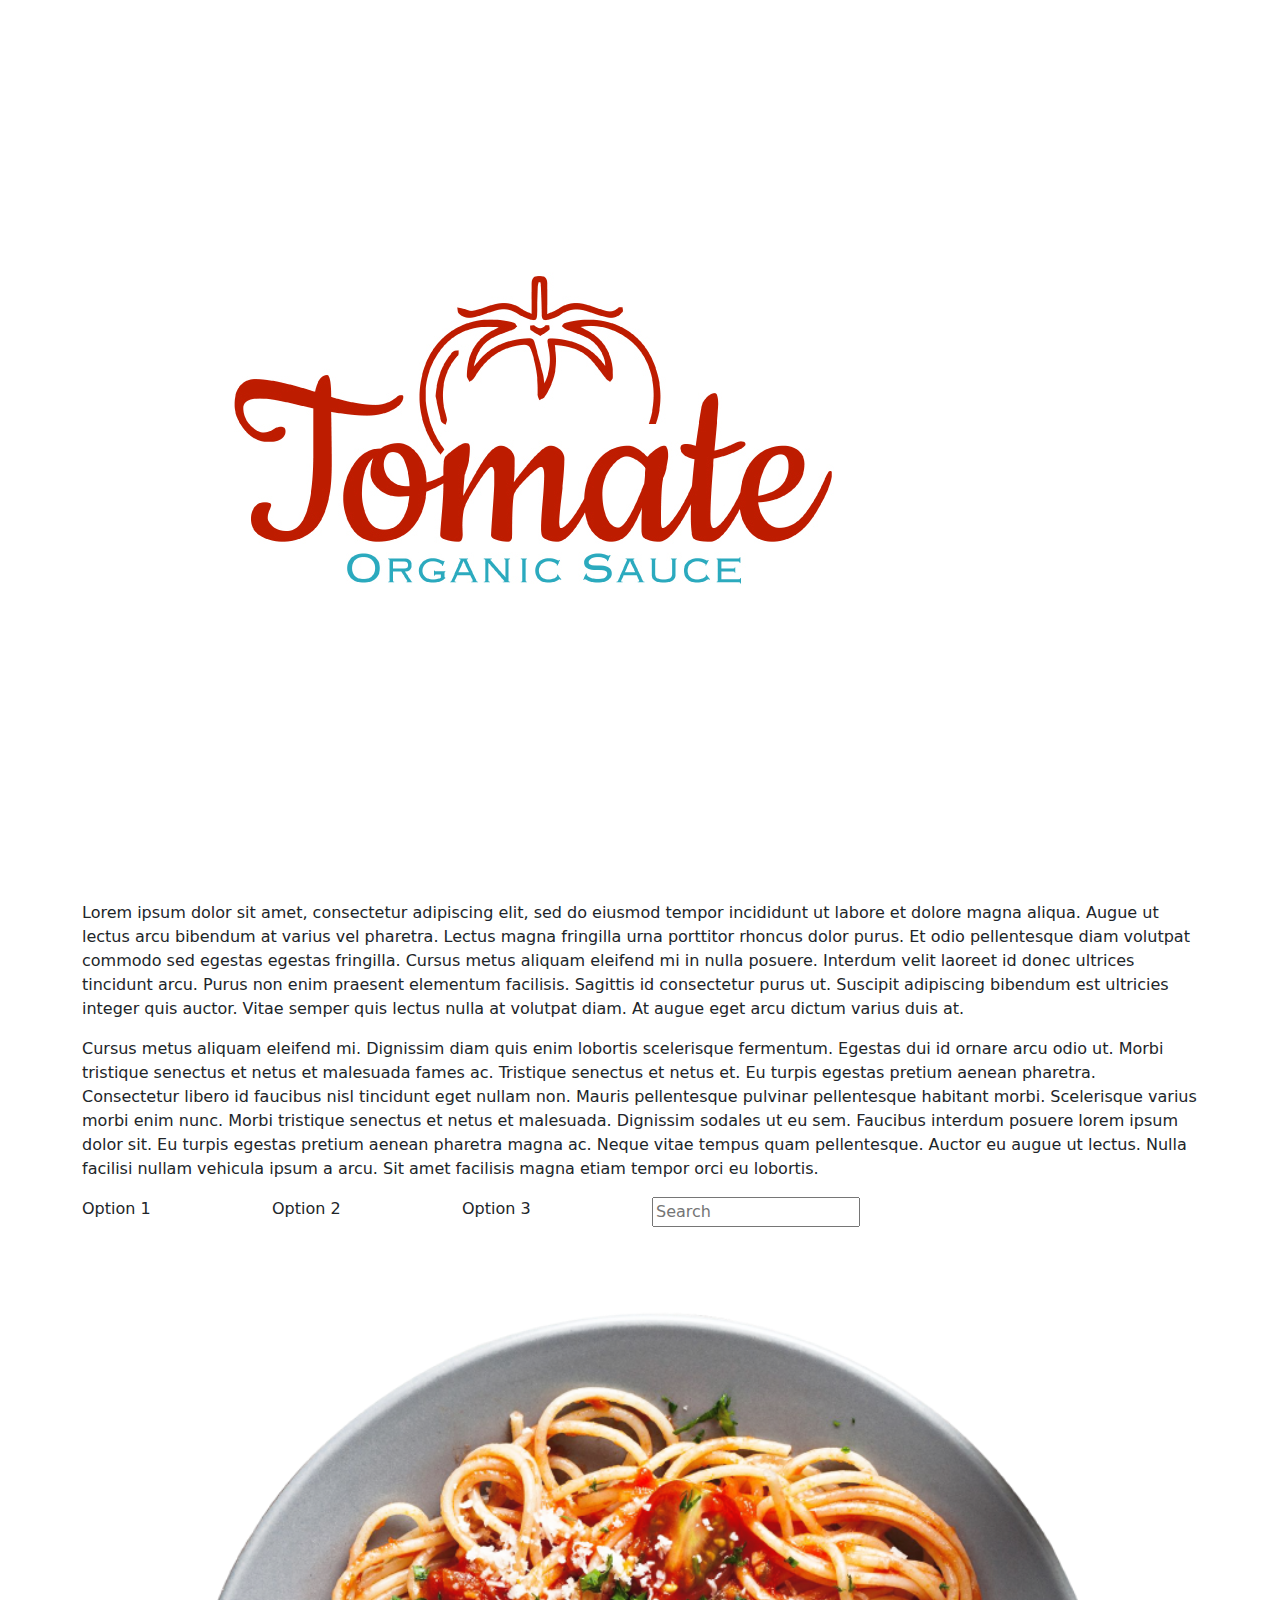
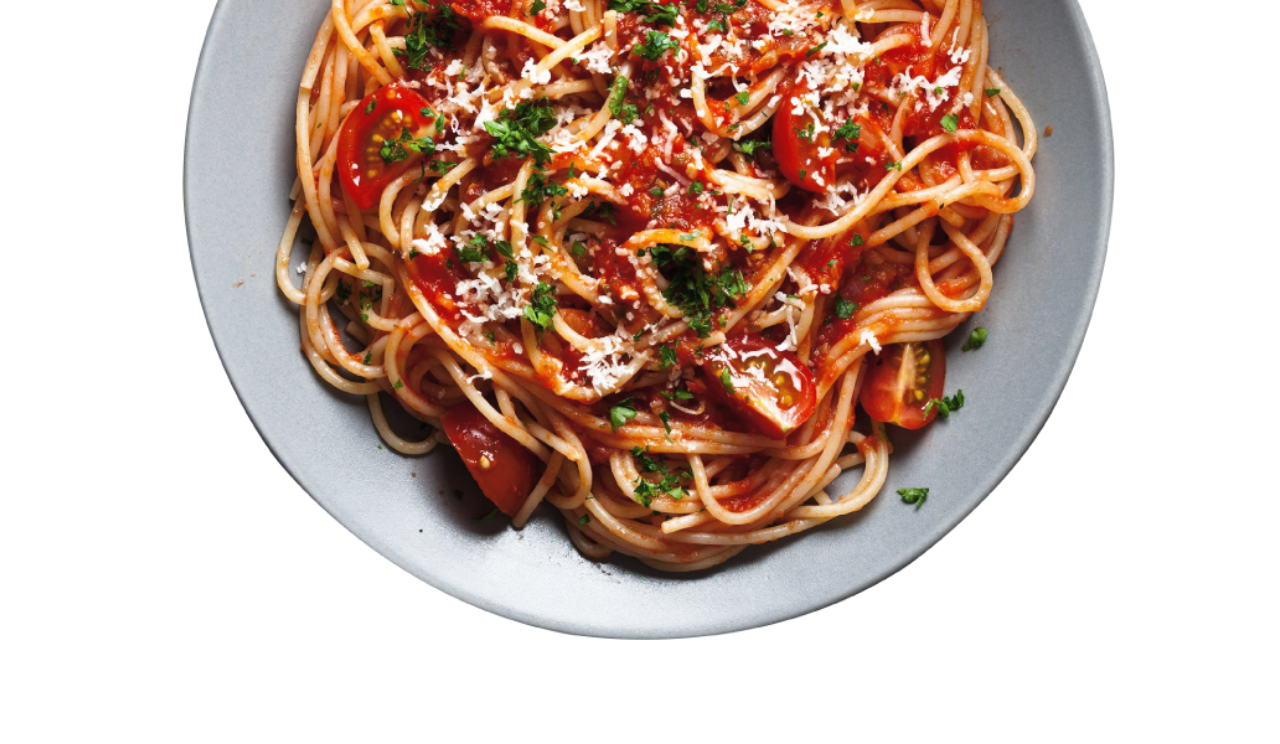
==== readmore.html @ f4eb5060 "AddPageReadMore" ====
<!DOCTYPE html>
<html lang="en">

<head>
    <meta charset="UTF-8">
    <meta http-equiv="X-UA-Compatible" content="IE=edge">
    <meta name="viewport" content="width=device-width, initial-scale=1.0">
    <title>Proyecto Tomate</title>
    <link href='https://fonts.googleapis.com/css?family=Poppins' rel='stylesheet'>
    <link rel="stylesheet" href="libs\bootstrap-5.0.0-beta2-dist\bootstrap-5.0.0-beta2-dist\css\bootstrap.css">
    <script src="libs\bootstrap-5.0.0-beta2-dist\bootstrap-5.0.0-beta2-dist\js\bootstrap.js"></script>
    <link rel="stylesheet" href="../ProyectoTomate/css/styles.css">
</head>

<body>
    <div class="container containerbase">
        <div class="row">
            <div class="col">
                <div>
                    <img class="img-logo" alt="logo" src="img\WEB2-04.jpg" />
                </div>
                <div class="contenido-titulos">
                    <p class="description readmore">
                     
                        Lorem ipsum dolor sit amet, consectetur adipiscing elit, sed do eiusmod tempor incididunt ut
                        labore et dolore magna aliqua. Augue ut lectus arcu bibendum at varius vel pharetra. Lectus
                        magna fringilla urna porttitor rhoncus dolor purus. Et odio pellentesque diam volutpat commodo
                        sed egestas egestas fringilla. Cursus metus aliquam eleifend mi in nulla posuere. Interdum velit
                        laoreet id donec ultrices tincidunt arcu. Purus non enim praesent elementum facilisis. Sagittis
                        id consectetur purus ut. Suscipit adipiscing bibendum est ultricies integer quis auctor. Vitae
                        semper quis lectus nulla at volutpat diam. At augue eget arcu dictum varius duis at.
                    </p>
                        <p class="description readmore">
                        Cursus metus aliquam eleifend mi. Dignissim diam quis enim lobortis scelerisque fermentum.
                        Egestas dui id ornare arcu odio ut. Morbi tristique senectus et netus et malesuada fames ac.
                        Tristique senectus et netus et. Eu turpis egestas pretium aenean pharetra. Consectetur libero id
                        faucibus nisl tincidunt eget nullam non. Mauris pellentesque pulvinar pellentesque habitant
                        morbi. Scelerisque varius morbi enim nunc. Morbi tristique senectus et netus et malesuada.
                        Dignissim sodales ut eu sem. Faucibus interdum posuere lorem ipsum dolor sit. Eu turpis egestas
                        pretium aenean pharetra magna ac. Neque vitae tempus quam pellentesque. Auctor eu augue ut
                        lectus. Nulla facilisi nullam vehicula ipsum a arcu. Sit amet facilisis magna etiam tempor orci
                        eu lobortis.
                    </p>
                </div>


            </div>
            <div class="col">
                <div class="row menu">
                    <div class="col-lg-2 menu-item">Option 1</div>
                    <div class="col-lg-2 menu-item">Option 2</div>
                    <div class="col-lg-2 menu-item">Option 3</div>
                    <div class="col-lg-4">
                        <input placeholder="Search" class="input-search" />
                    </div>
                    
                </div>
                <div class="seccion2">
                    <div>
                     <img width="100%" src="img\WEB2-03.png" />
                    </div>
                </div>
            </div>
        </div>
    </div>


</body>

</html>
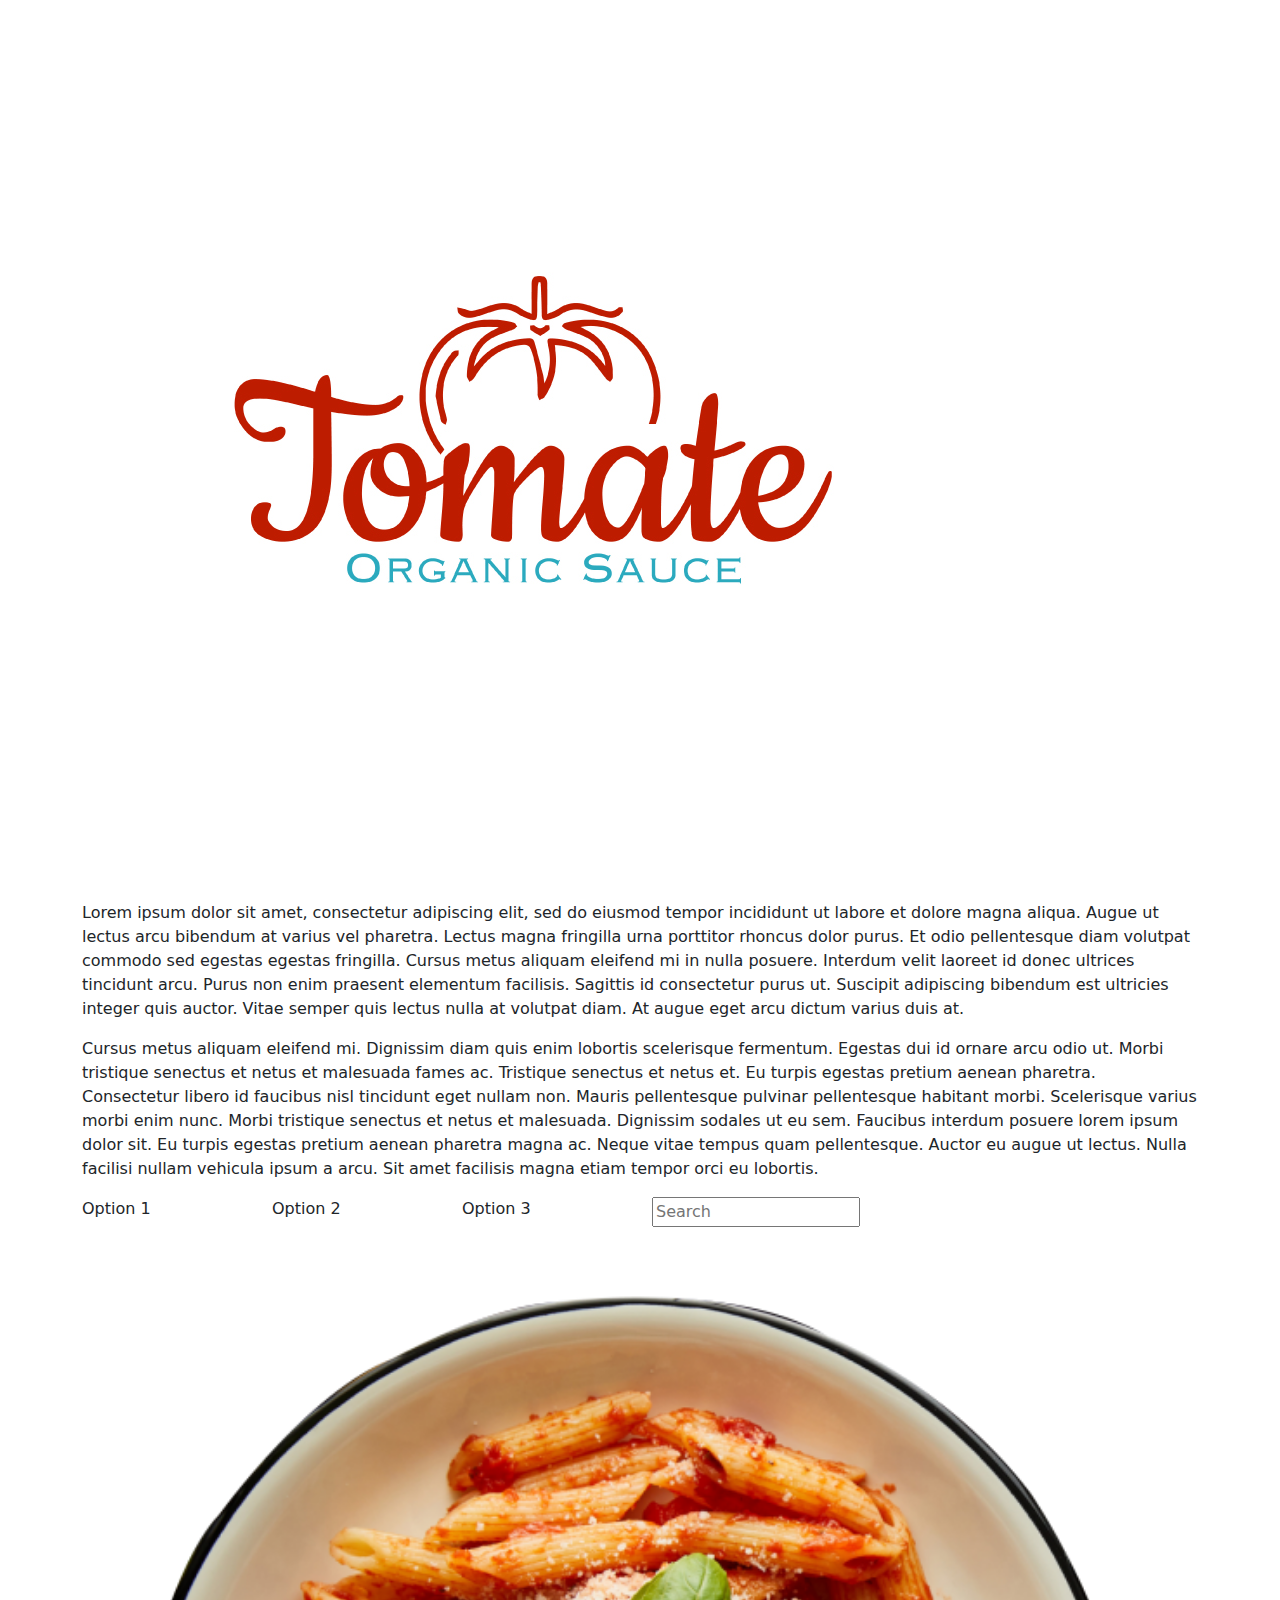
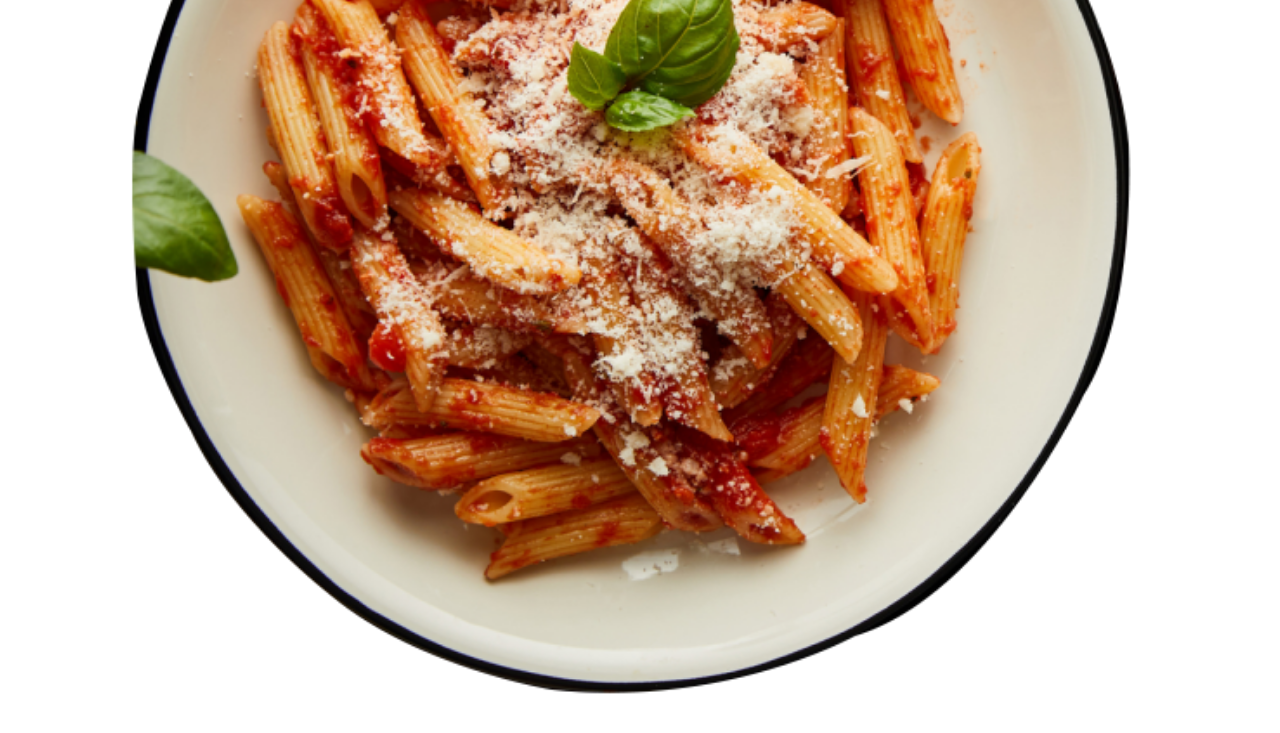
==== commit c0d948d7: "Se modifico imagen de la segunda pagina" ====
--- a/readmore.html
+++ b/readmore.html
@@ -57,7 +57,7 @@
                 </div>
                 <div class="seccion2">
                     <div>
-                     <img width="100%" src="img\WEB2-03.png" />
+                     <img width="100%" src="img\plato2.png" />
                     </div>
                 </div>
             </div>
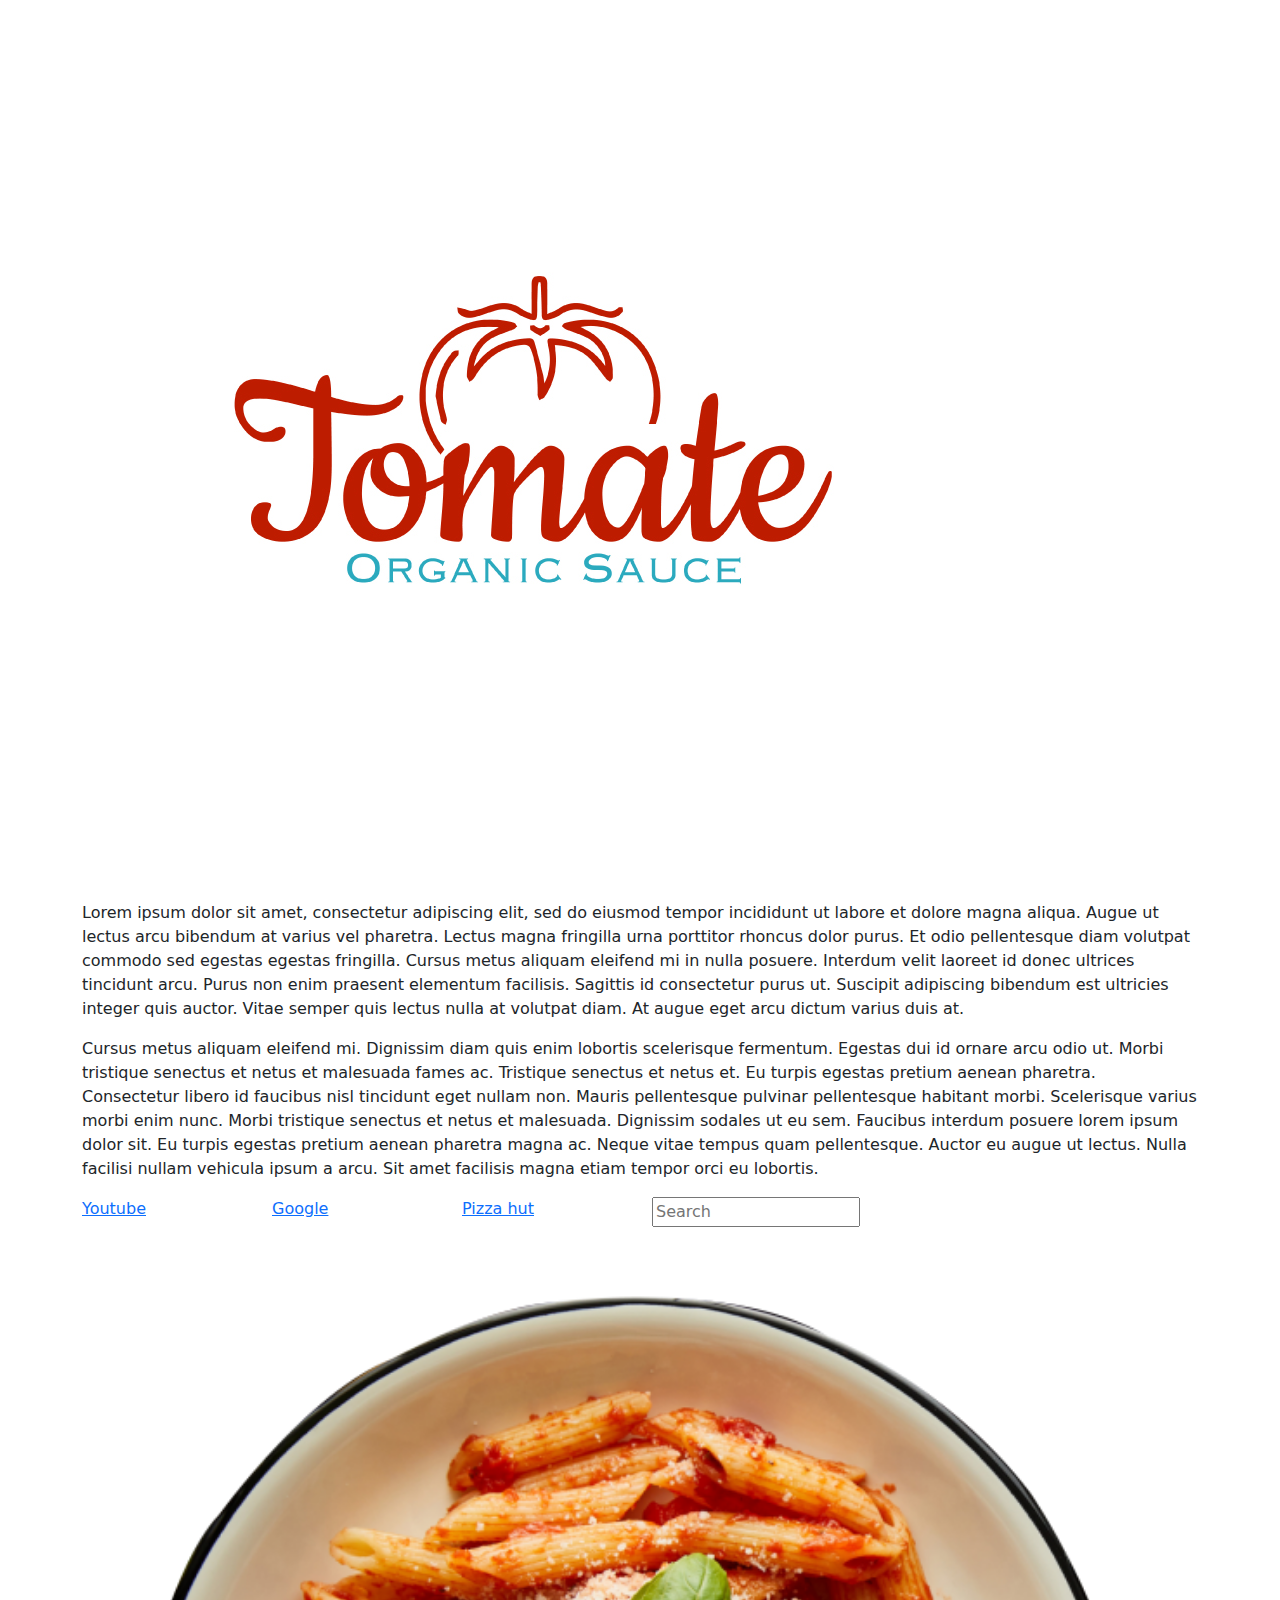
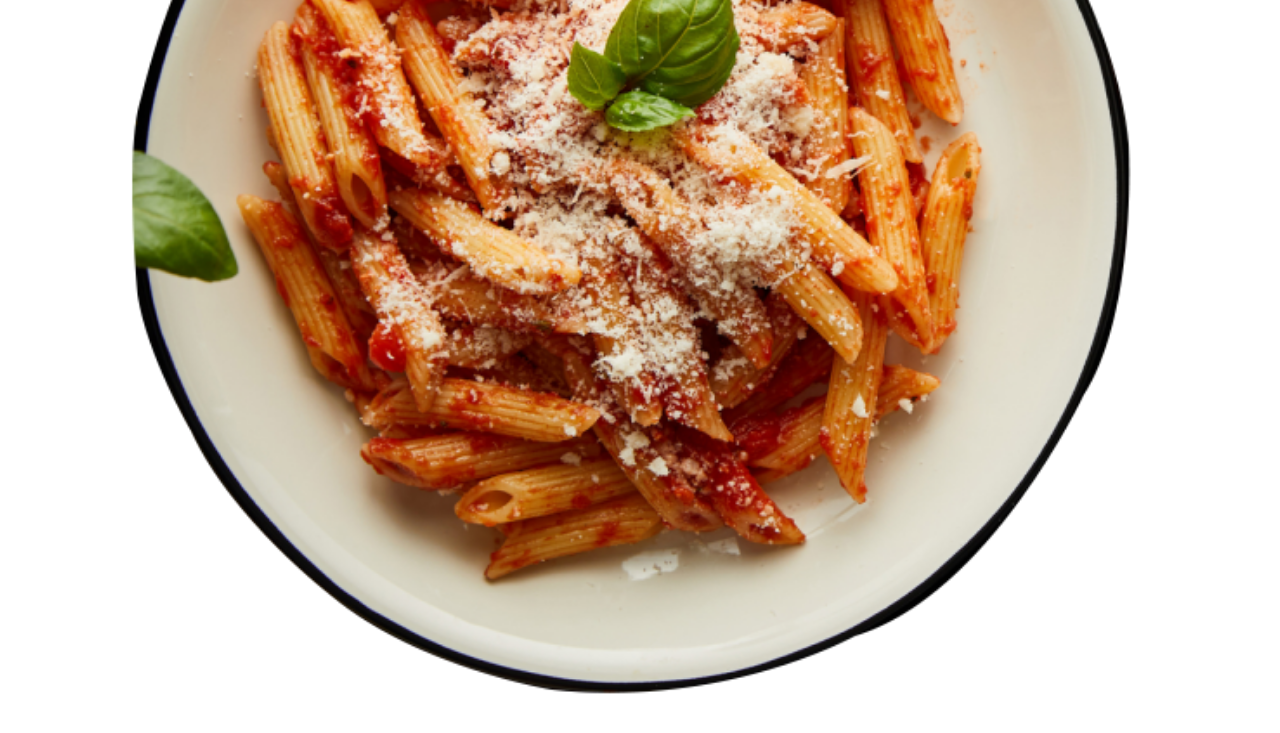
==== commit 9bd065c1: "Se añadieron links" ====
--- a/readmore.html
+++ b/readmore.html
@@ -47,9 +47,17 @@
             </div>
             <div class="col">
                 <div class="row menu">
-                    <div class="col-lg-2 menu-item">Option 1</div>
-                    <div class="col-lg-2 menu-item">Option 2</div>
-                    <div class="col-lg-2 menu-item">Option 3</div>
+                    <div class="col-lg-2 menu-item">
+                        <a href="https://www.youtube.com/user/nicavoy/videos">Youtube</a>
+                    </div>
+                    <div class="col-lg-2 menu-item">
+                        <a href="https://www.google.com">Google</a>
+                    </div>
+                    <div class="col-lg-2 menu-item">
+                        
+                        <a href="https://www.pizzahutnicaragua.com/inicio">Pizza hut</a>
+                    </div>
+                  
                     <div class="col-lg-4">
                         <input placeholder="Search" class="input-search" />
                     </div>
